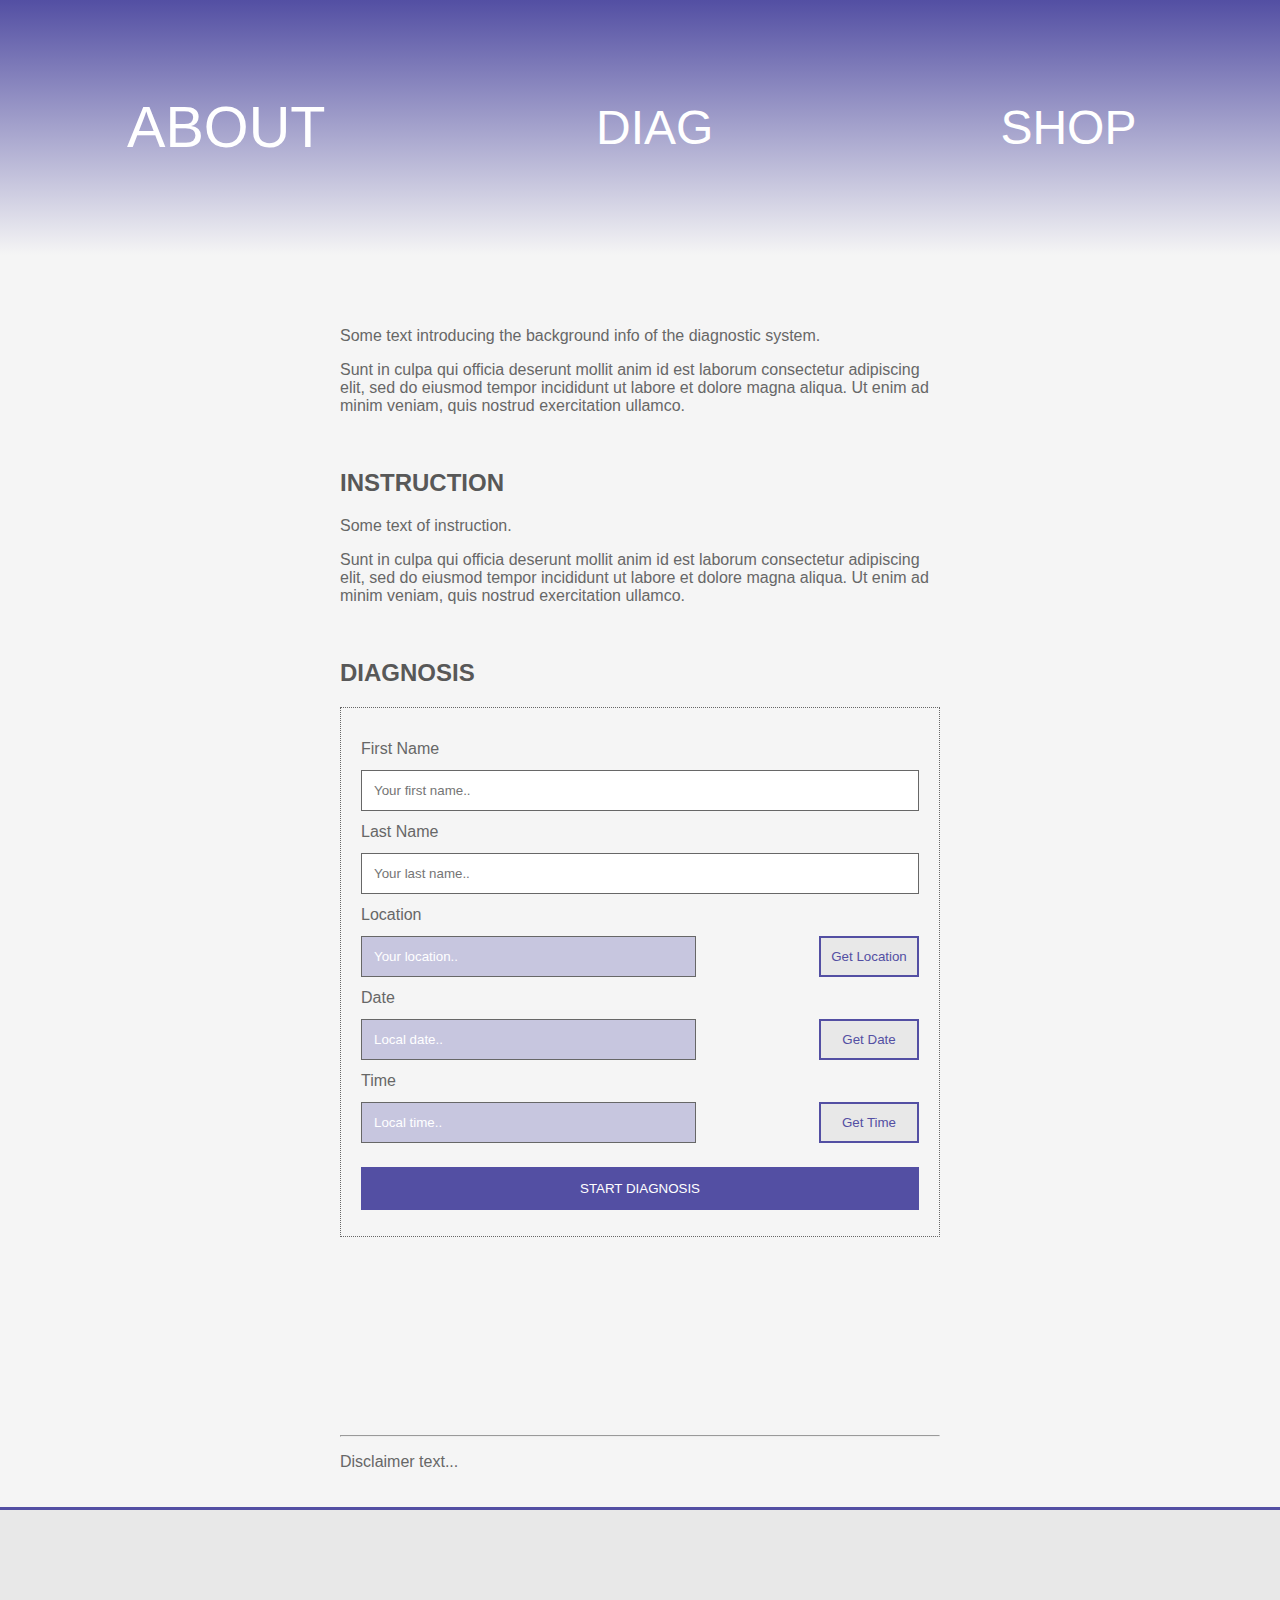
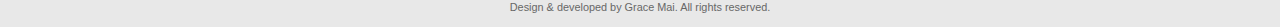
==== index.html @ ea738c50 "change to 'index.html'" ====
<!DOCTYPE html>
<html lang="">

<head>
  <meta charset="utf-8">
  <meta name="viewport" content="width=device-width, initial-scale=1.0">
  <title>Quantum Taoism</title>

  <link rel="stylesheet" type="text/css" href="style.css">

  <script src="../p5.min.js"></script>
  <!-- <script src="../addons/p5.sound.js"></script> -->
  <script src="sketch.js"></script>


</head>




<body>

  <!-- Header -->
  <!-- <div class="header">
    <h2>QTMC Official</h2>
  </div> -->

  <div class="wrap">
    <div class="main">

      <!-- Navigation Bar -->
      <div class="navbar">
        <a href="about.html">ABOUT</a>
        <a href="index.html">DIAG</a>
        <a href="shop.html">SHOP</a>
      </div>

      <div class="dropdown">
        <button class="dropbtn">DIAG</button>
        <div class="dropdown-content">
          <a href="shop.html">SHOP</a>
          <a href="about.html">ABOUT</a>
        </div>
      </div>

      <!-- The flexible grid (content) -->
      <div class="row">

        <div class="left">
        </div>

        <div class="mid">
          <br>
          <br>
          <p id="mid-width">Some text introducing the background info of the diagnostic system.</p>
          <p>Sunt in culpa qui officia deserunt mollit anim id est laborum consectetur adipiscing elit, sed do eiusmod tempor incididunt ut labore et dolore magna aliqua. Ut enim ad minim veniam, quis nostrud exercitation ullamco.</p>
          <br>
          <h2>INSTRUCTION</h2>
          <p>Some text of instruction.</p>
          <p>Sunt in culpa qui officia deserunt mollit anim id est laborum consectetur adipiscing elit, sed do eiusmod tempor incididunt ut labore et dolore magna aliqua. Ut enim ad minim veniam, quis nostrud exercitation ullamco.</p>
          <br>
          <h2>DIAGNOSIS</h2>

          <div class="container">
            <form action="/action_page.php">
            <div class="row-form">
              <div class="col-25">
                <label for="fname">First Name</label>
              </div>
              <div class="col-75">
                <input type="text" id="fname" name="fname" placeholder="Your first name.." autocomplete="off" >
              </div>
            </div>
            <div class="row-form">
              <div class="col-25">
                <label for="lname">Last Name</label>
              </div>
              <div class="col-75">
                <input type="text" id="lname" name="lname" placeholder="Your last name.." autocomplete="off" >
              </div>
            </div>
            <div class="row-form">
              <div class="col-25">
                <label for="location">Location</label>
              </div>
              <div class="col-75">
                <input type="text" id="location" name="location" value="Your location.." autocomplete="off" readonly>
                <button class="btn" onclick="getLocation()">Get Location</button>
              </div>
            </div>
            <div class="row-form">
              <div class="col-25">
                <label for="date">Date</label>
              </div>
              <div class="col-75">
                <input type="text" id="date" name="date" value="Local date.." autocomplete="off" readonly>
                <button class="btn" onclick="getDateAll()">Get Date</button>
              </div>
            </div>
            <div class="row-form">
              <div class="col-25">
                <label for="time">Time</label>
              </div>
              <div class="col-75">
                <input type="text" id="time" name="time" value="Local time.." autocomplete="off" readonly>
                <button class="btn" onclick="getTime()">Get Time</button>
              </div>
            </div>
            <div class="row-form">
              <button class="submit" id="submit" onclick="checkSubmit()">START DIAGNOSIS</button>
            </div>
            </form>
          </div>

          <br>
          <div id="diag-canvas" style="position:absolute;"></div>

          <canvas id="placeholder"></canvas>

          <br><br>


          <hr>
          <p>Disclaimer text...</p>

        </div>

        <div class="right">
        </div>

      </div>
    </div>
  </div>

  <!-- Footer -->
  <div class="footer">
    <p>Design & developed by Grace Mai. All rights reserved.</p>
  </div>

</body>

</html>
---- style.css ----
@charset "UTF-8";

:root {
  --blue: #534fa3;
  --red: #ec2029;
  --bg: #f5f5f5;
  --lgrey: #e8e8e8;
  --mgrey: #676767;
  --dgrey: #585858;
  --lblue: #c7c6df;
}


* {
  box-sizing: border-box;
}

/* Style the body */
html, body {
  font-family: Helvetica, Arial;
  margin: 0;
  color: var(--mgrey);
  background-color: var(--bg) !important;
  height: 100%;
}

h1, h2, h3, h4, h5, h6 {
  color: var(--dgrey);
}



/* Header/logo Title */
.header {
  padding: 10px;
  text-align: left;
  background: var(--blue);
  color: white;
}

/* Style the top navigation bar */

.navbar {
  display: flex;
  background-color: var(--blue);
  background-image: linear-gradient(var(--blue), var(--bg));
}

/* Style the navigation bar links */
.navbar a {
  flex: auto;
  color: white;
  padding: 100px 10px;
  font-size: 300%;
  text-decoration: none;
  text-align: center;
  transition: transform 0.2s;
}

/* Change color on hover */
.navbar a:hover {
  color: white;
  transform: scale(1.2, 1.2);
}

.dropdown {
  position: relative;
  display: inline-block;
  width:100%;
  background-color: var(--blue);
  background-image: linear-gradient(var(--blue), var(--bg));
}

.dropbtn {
  font-family: Helvetica, Arial;
  color: white;
  width: 100%;
  background-color: transparent;
  border: none;
  padding: 100px 10px;
  font-size: 300%;
  text-decoration: none;
  text-align: center;
  transition: transform 0.2s;
  cursor: pointer;
}

.dropbtn::after {
  content: ' \2b';
  transition: all 0.2s;
}

.dropbtn:hover::after {
  content: ' \d7';
  transition: all 0.2s;
}

.dropbtn:hover {
  color: white;
  transform: scale(1.2, 1.2);
}

.dropdown-content {
  display: none;
  position: absolute;
  background-color: var(--bg);
  width: 100%;
  z-index: 1;
}

.dropdown-content a {
  font-size: 300%;
  text-align: center;
  display: block;
  color: var(--blue);
  text-decoration: none;
  padding: 100px 100px;
  outline-style: solid;
  outline-color: var(--blue);
  outline-offset: -1.5px;
  transition: 0.2s;
}

.dropdown-content a:hover {
  background-color: var(--blue);
  color: white;
}

.dropdown-content:hover .dropbtn {
  transform: scale(1.2, 1.3);
}

.dropdown:hover .dropdown-content {
  display: block;
}

/* Column container */
.row {
  display: flex;
  flex-wrap: wrap;
}

/* Create two unequal columns that sits next to each other */
/* Sidebar/left column */
.left {
  flex: 25%;
  background-color: var(--bg);
  padding: 20px;
}

.mid {
  flex: 50%;
  background-color: var(--bg);
  padding: 20px;
}

.right {
  flex: 25%;
  background-color: var(--bg);
  padding: 20px;
}

/* Footer */
.footer {
  width: 100%;
  font-size: 68%;
  margin-top: -120px;
  height: 120px;
  z-index: 9999;
  /* padding: 100px; 60
  /* padding-bottom: 20px; */
  padding-top: 80px;
  text-align: center;
  background: var(--lgrey);
  border-top: var(--blue) 3px solid;
}

.wrap {
  min-height: 100%;
}

.main {
  padding-bottom: 120px;
}



/* Responsive layout - when the screen is less than 700px wide, make the two columns stack on top of each other instead of next to each other */
@media screen and (min-width: 700px) {
  .dropdown, .dropbtn, .dropdown-content{
    display: none;
  }
}

@media screen and (max-width: 700px) {
  .row {
    flex-direction: column;
  }
  .navbar, .navbar a {
    display: none;
  }
}




#location, #time, #date {
  display: inline-block;
  background-color: var(--lblue);
  color: white;
  width: 100%;
  padding: 12px;
  border: 1px solid var(--mgrey);
  resize: vertical;
  width: 60%;
}

.btn {
  display: inline-block;
  background-color: var(--lgrey);
  color: var(--blue);
  padding-top: 11px;
  padding-bottom: 11px;
  width: 100px;
  border-color: var(--blue);
  border-style: solid;
  cursor: pointer;
  float: right;
}

.btn:hover {
  color: white;
  background-color: var(--blue);
  border-color: var(--blue);
  border-style: solid;
  transition: 0.2s;
}

input[type=text], select, textarea {
  background-color: white;
  color: var(--dgrey);
  width: 100%;
  padding: 12px;
  border: 1px solid var(--mgrey);
  resize: vertical;
}

input[type=text]:focus {
  background-color: var(--lblue);
  outline: none;
  transition: 0.2s;
}

select:focus, textarea{
  outline: none;
}

label {
  padding: 12px 12px 12px 0;
  display: inline-block;
}

.submit {
  color: white;
  background-color: var(--blue);
  border-color: var(--blue);
  border-style: solid;
  padding: 12px 20px;
  margin-top: 24px;
  margin-bottom: 6px;
  cursor: pointer;
  float: right;
  transition: 0.2s;
  width: 100%;
  font-family: Helvetica, Arial;
}

.submit:hover {
  box-shadow: 0 0 10px var(--blue);
}

.container {
  border: dotted var(--mgrey) 1.5px;
  background-color: transparent;
  padding: 20px;
}

.col-25 {
  float: left;
  width: 25%;
  margin-top: 6px;
}

.col-75 {
  float: left;
  width: 75%;
  margin-top: 6px;
}

/* Clear floats after the columns */
.row-form:after {
  content: "";
  display: table;
  clear: both;
}

/* Responsive layout - when the screen is less than 600px wide, make the two columns stack on top of each other instead of next to each other */
@media screen and (max-width: 1280px) {
  .col-25, .col-75 {
    width: 100%;
    margin-top: 0;
  }
  input[type=submit] {
    margin-top: 32px;
    width: 100%;
  }
}

.shop-row {
  display: flex;
  flex-wrap: wrap;
}

.shop-col {
  flex: 50%;
  max-width: 50%;
  padding: 14px 10px;
}

.shop-card {
  border: solid var(--blue) 2px;
  background-color: transparent;
  padding: 12px;
  transition: 0.2s;
}

.shop-card:hover {
  box-shadow: 0 0 10px var(--blue);
  transform: scale(1.01);
}

.shop-img {
  width: 100%;
  height: 100%;
  min-height: 300px;
  max-height: 400px;
  background-color: var(--lgrey);
}

.shopbtn {
  color: white;
  background-color: var(--lblue);
  border-color: var(--lblue);
  border-style: solid;
  padding: 12px 20px;
  margin-bottom: 6px;
  cursor: pointer;
  width: 100%;
  font-family: Helvetica, Arial;
}


.item-text {
  font-size: 14px;
  margin-top: -10px;
}


@media screen and (max-width: 1280px) {
  .shop-col {
    flex: 100%;
    max-width: 100%;
  }
}
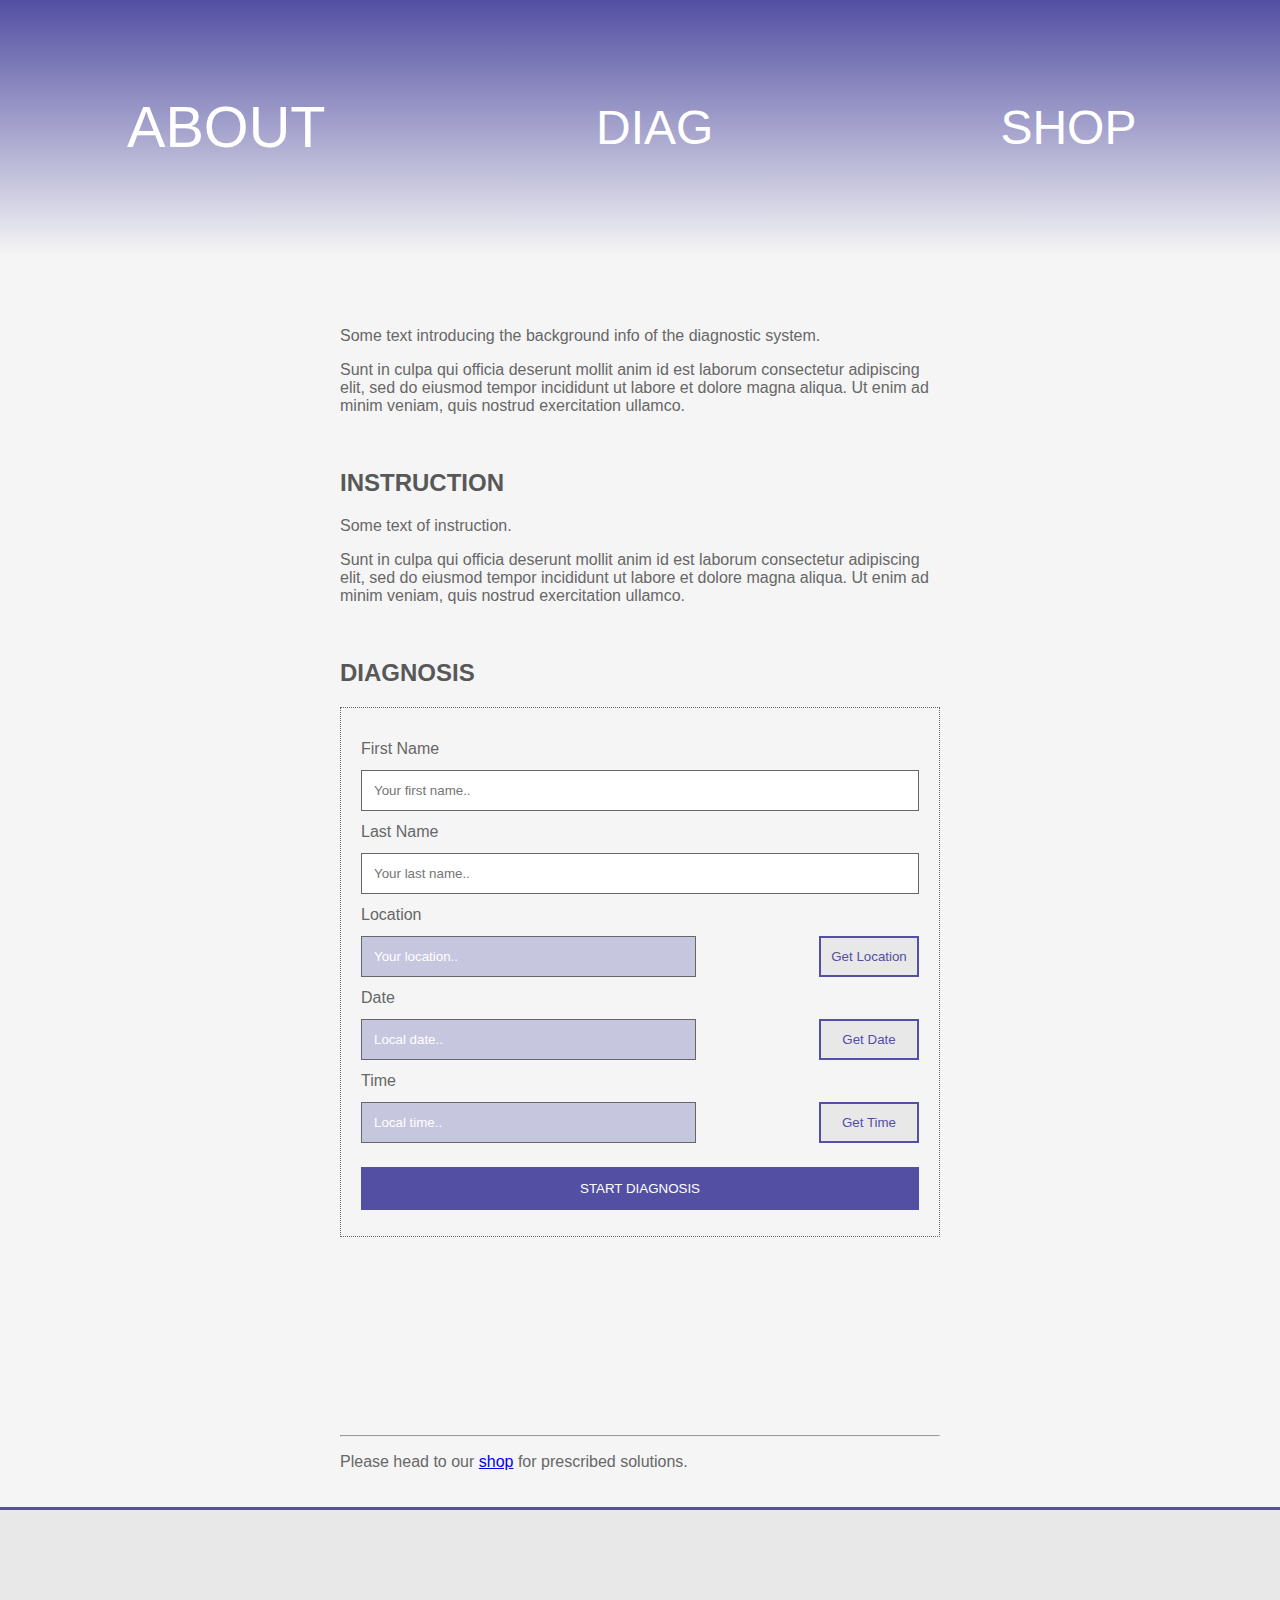
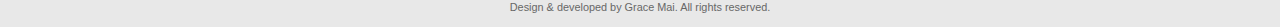
==== commit 1b01cab7: "add shop link under drawing" ====
--- a/index.html
+++ b/index.html
@@ -8,7 +8,7 @@
 
   <link rel="stylesheet" type="text/css" href="style.css">
 
-  <script src="../p5.min.js"></script>
+  <script src="p5.min.js"></script>
   <!-- <script src="../addons/p5.sound.js"></script> -->
   <script src="sketch.js"></script>
 
@@ -62,7 +62,7 @@
           <h2>DIAGNOSIS</h2>
 
           <div class="container">
-            <form action="/action_page.php">
+            <form onsubmit="return false;">
             <div class="row-form">
               <div class="col-25">
                 <label for="fname">First Name</label>
@@ -121,7 +121,7 @@
 
 
           <hr>
-          <p>Disclaimer text...</p>
+          <p>Please head to our <a href="shop.html">shop</a> for prescribed solutions.</p>
 
         </div>
 
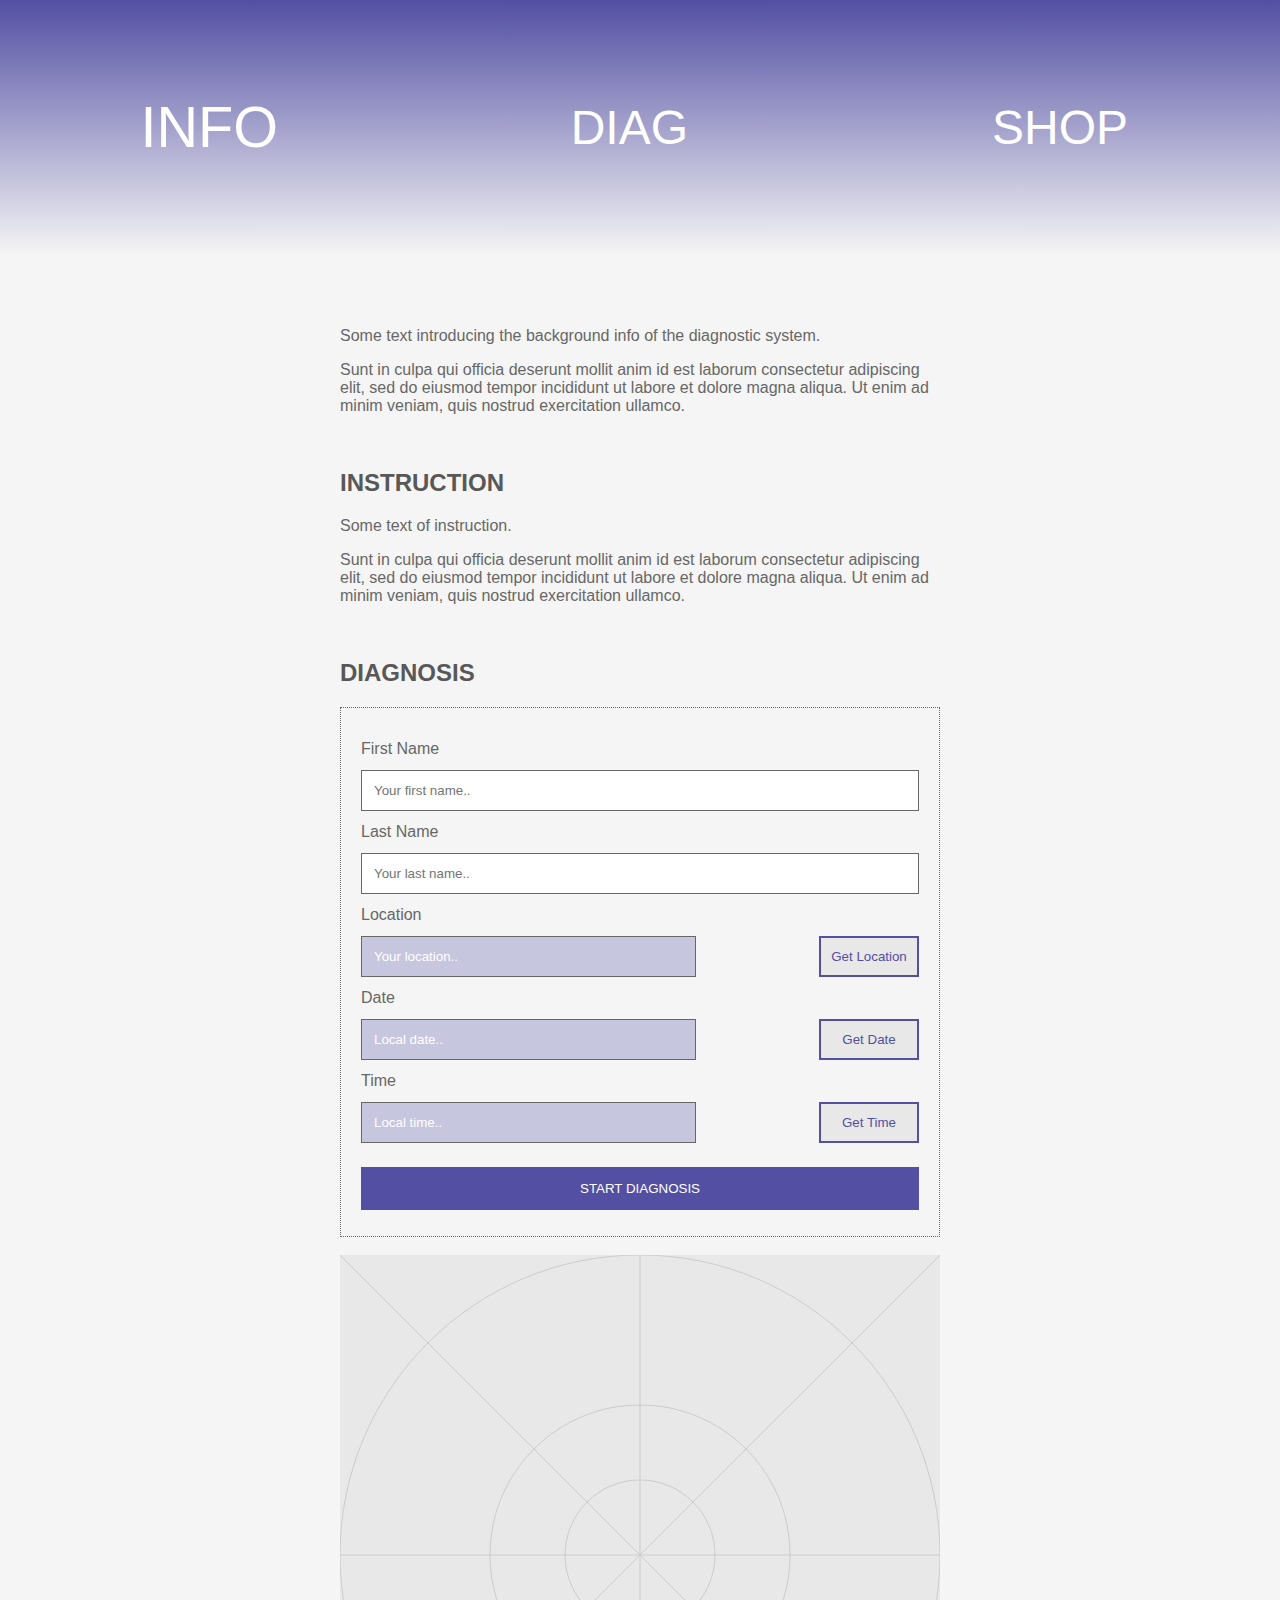
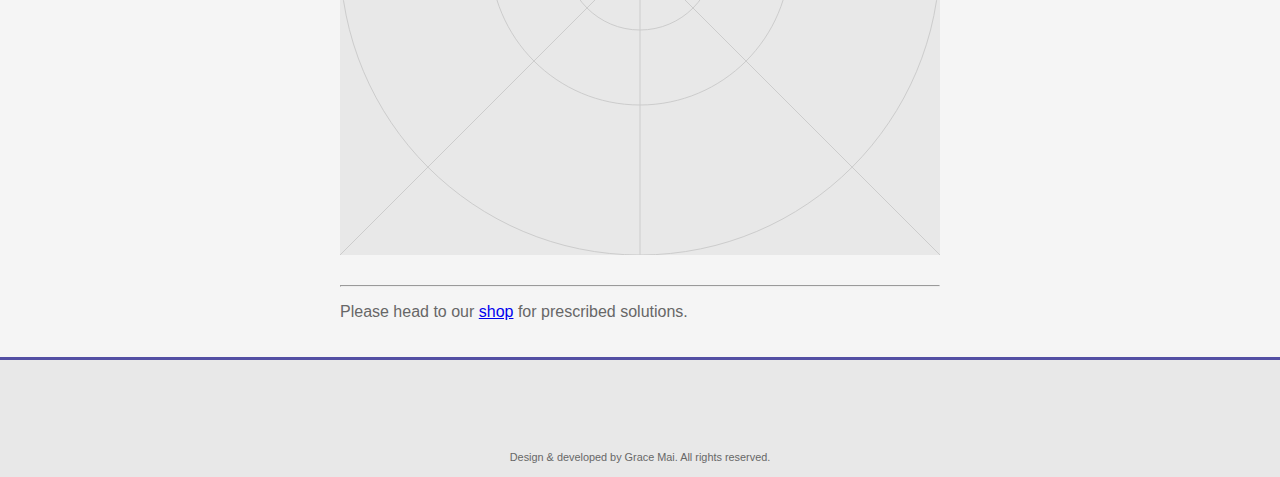
==== commit e869b64e: "major update" ====
--- a/index.html
+++ b/index.html
@@ -8,8 +8,7 @@
 
   <link rel="stylesheet" type="text/css" href="style.css">
 
-  <script src="p5.min.js"></script>
-  <!-- <script src="../addons/p5.sound.js"></script> -->
+  <script src="library/p5.min.js"></script>
   <script src="sketch.js"></script>
 
 
@@ -30,7 +29,7 @@
 
       <!-- Navigation Bar -->
       <div class="navbar">
-        <a href="about.html">ABOUT</a>
+        <a href="info.html">INFO</a>
         <a href="index.html">DIAG</a>
         <a href="shop.html">SHOP</a>
       </div>
@@ -39,7 +38,7 @@
         <button class="dropbtn">DIAG</button>
         <div class="dropdown-content">
           <a href="shop.html">SHOP</a>
-          <a href="about.html">ABOUT</a>
+          <a href="info.html">INFO</a>
         </div>
       </div>
 
--- a/style.css
+++ b/style.css
@@ -21,7 +21,7 @@
   margin: 0;
   color: var(--mgrey);
   background-color: var(--bg) !important;
-  height: 100%;
+  /* height: 100%; */
 }
 
 h1, h2, h3, h4, h5, h6 {
@@ -329,7 +329,7 @@
 
 .shop-card {
   border: solid var(--blue) 2px;
-  background-color: transparent;
+  background-color: var(--bg);
   padding: 12px;
   transition: 0.2s;
 }
@@ -341,10 +341,16 @@
 
 .shop-img {
   width: 100%;
-  height: 100%;
-  min-height: 300px;
-  max-height: 400px;
   background-color: var(--lgrey);
+}
+
+#shop-img1, #shop-img2, #shop-img3, #shop-img4 {
+  cursor: pointer;
+  transition: 0.2s
+}
+
+#shop-img1:hover, #shop-img2:hover, #shop-img3:hover, #shop-img4:hover {
+  opacity: 0.7;
 }
 
 .shopbtn {
@@ -359,6 +365,10 @@
   font-family: Helvetica, Arial;
 }
 
+.shopbtn:hover {
+  cursor: not-allowed;
+}
+
 
 .item-text {
   font-size: 14px;
@@ -372,3 +382,69 @@
     max-width: 100%;
   }
 }
+
+
+
+
+
+.modal {
+    display: none;
+    position: fixed;
+    z-index: 1;
+    padding: 32px;
+    left: 0;
+    top: 0;
+    width: 100%;
+    height: 100%;
+    overflow: auto;
+    background-color: rgb(88,88,88);
+    background-color: rgba(88,88,88,0.75);
+}
+
+.modal-content {
+    margin: auto;
+    display: block;
+    width: 80%;
+    max-width: 700px;
+}
+
+.modal-content {
+    -webkit-animation-name: zoom;
+    -webkit-animation-duration: 0.2s;
+    animation-name: zoom;
+    animation-duration: 0.2s;
+}
+
+@-webkit-keyframes zoom {
+    from {-webkit-transform: scale(0)}
+    to {-webkit-transform: scale(1)}
+}
+
+@keyframes zoom {
+    from {transform: scale(0.1)}
+    to {transform: scale(1)}
+}
+
+.close {
+    position: absolute;
+    top: 15px;
+    right: 35px;
+    color: white;
+    font-size: 40px;
+    font-weight: bold;
+    transition: 0.3s;
+}
+
+.close:hover,
+.close:focus {
+    color: var(--dgrey);
+    text-decoration: none;
+    cursor: pointer;
+}
+
+
+@media only screen and (max-width: 700px){
+    .modal-content {
+        width: 100%;
+    }
+}
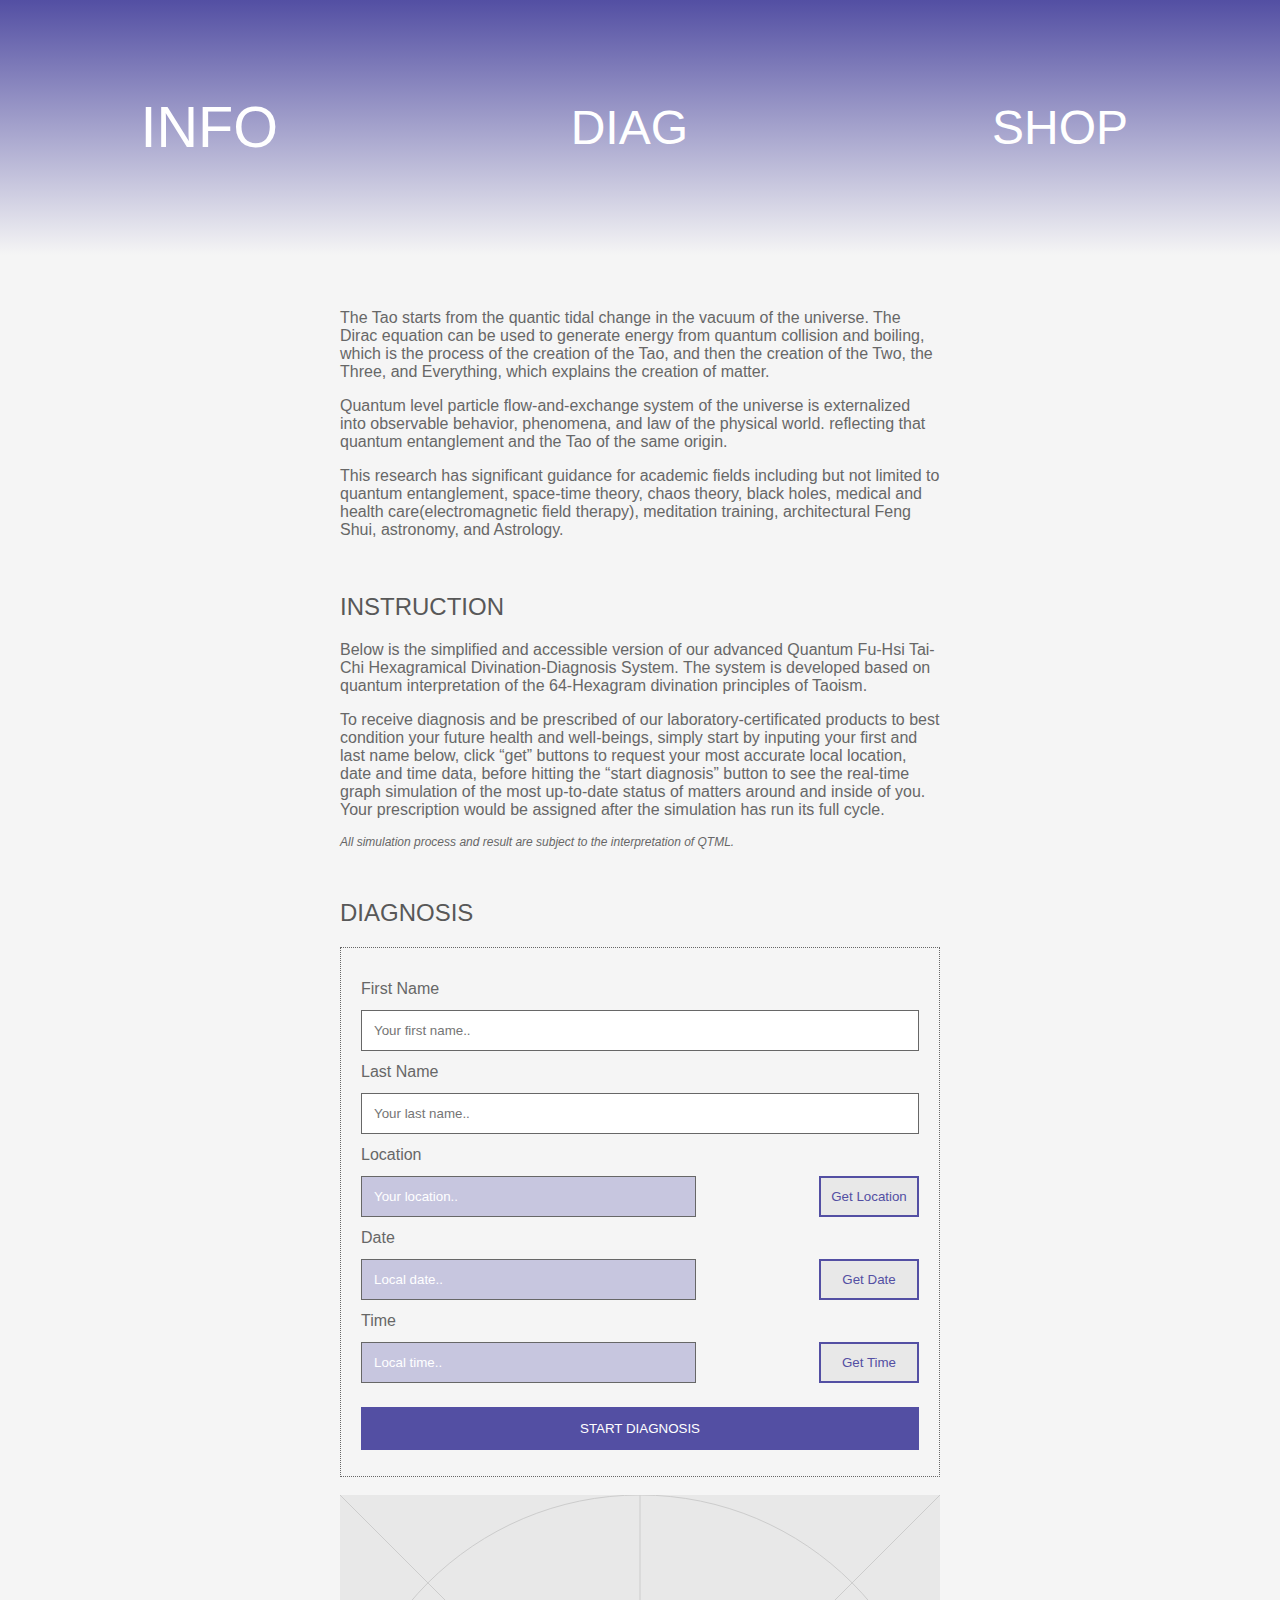
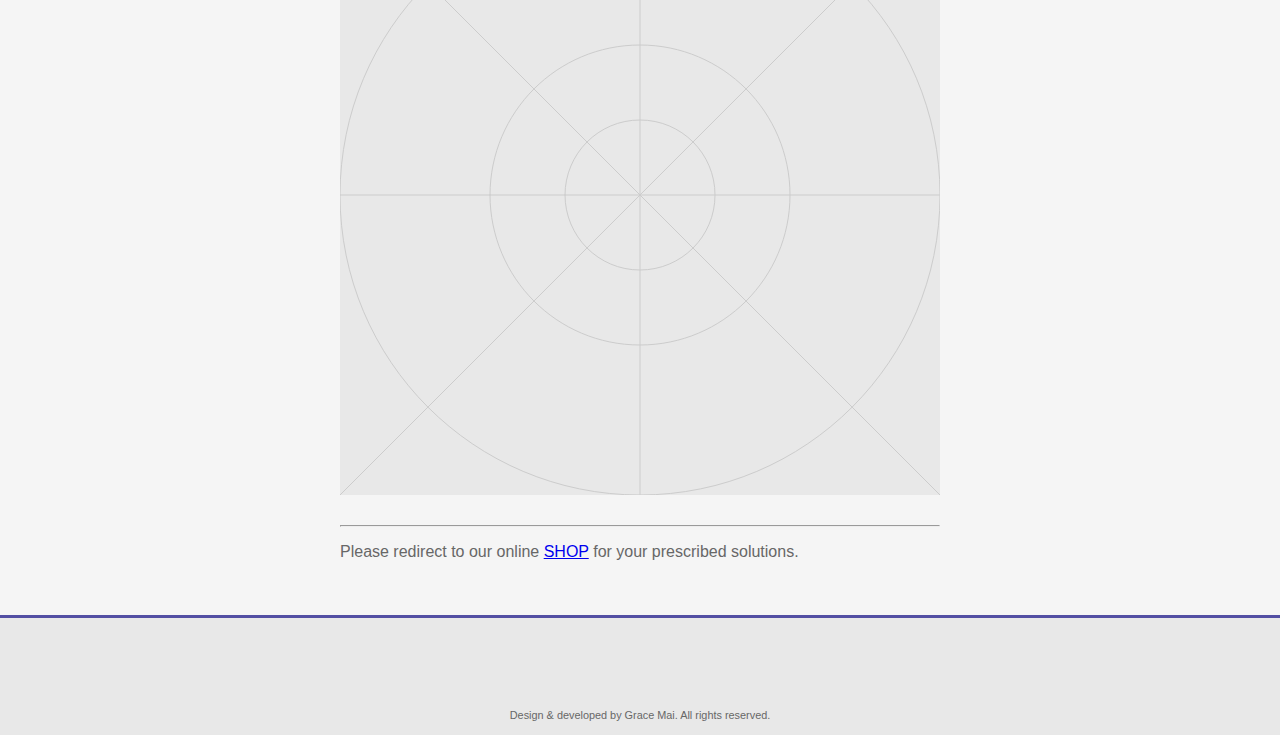
==== commit e857ef1e: "Update index.html" ====
--- a/index.html
+++ b/index.html
@@ -4,7 +4,7 @@
 <head>
   <meta charset="utf-8">
   <meta name="viewport" content="width=device-width, initial-scale=1.0">
-  <title>Quantum Taoism</title>
+  <title>QTML - DIAG</title>
 
   <link rel="stylesheet" type="text/css" href="style.css">
 
@@ -50,13 +50,14 @@
 
         <div class="mid">
           <br>
-          <br>
-          <p id="mid-width">Some text introducing the background info of the diagnostic system.</p>
-          <p>Sunt in culpa qui officia deserunt mollit anim id est laborum consectetur adipiscing elit, sed do eiusmod tempor incididunt ut labore et dolore magna aliqua. Ut enim ad minim veniam, quis nostrud exercitation ullamco.</p>
+          <p id="mid-width">The Tao starts from the quantic tidal change in the vacuum of the universe. The Dirac equation can be used to generate energy from quantum collision and boiling, which is the process of the creation of the Tao, and then the creation of the Two, the Three, and Everything, which explains the creation of matter.</p>
+          <p>Quantum level particle flow-and-exchange system of the universe is externalized into observable behavior, phenomena, and law of the physical world. reflecting that quantum entanglement and the Tao of the same origin.</p>
+          <p>This research has significant guidance for academic fields including but not limited to quantum entanglement, space-time theory, chaos theory, black holes, medical and health care(electromagnetic field therapy), meditation training, architectural Feng Shui, astronomy, and Astrology.</p>
           <br>
           <h2>INSTRUCTION</h2>
-          <p>Some text of instruction.</p>
-          <p>Sunt in culpa qui officia deserunt mollit anim id est laborum consectetur adipiscing elit, sed do eiusmod tempor incididunt ut labore et dolore magna aliqua. Ut enim ad minim veniam, quis nostrud exercitation ullamco.</p>
+          <p>Below is the simplified and accessible version of our advanced Quantum Fu-Hsi Tai-Chi Hexagramical Divination-Diagnosis System. The system is developed based on quantum interpretation of the 64-Hexagram divination principles of Taoism.</p>
+          <p>To receive diagnosis and be prescribed of our laboratory-certificated products to best condition your future health and well-beings, <span style="font-weight: normal;">simply start by inputing your first and last name below, click “get” buttons to request your most accurate local location, date and time data, before hitting the “start diagnosis” button </span>to see the real-time graph simulation of the most up-to-date status of matters around and inside of you. Your prescription would be assigned after the simulation has run its full cycle.</p>
+          <p style="font-style: italic; font-size: 75%">All simulation process and result are subject to the interpretation of QTML.</p>
           <br>
           <h2>DIAGNOSIS</h2>
 
@@ -120,7 +121,8 @@
 
 
           <hr>
-          <p>Please head to our <a href="shop.html">shop</a> for prescribed solutions.</p>
+          <p>Please redirect to our online <a href="shop.html">SHOP</a> for your prescribed solutions.</p>
+          <br>
 
         </div>
 
--- a/style.css
+++ b/style.css
@@ -18,6 +18,7 @@
 /* Style the body */
 html, body {
   font-family: Helvetica, Arial;
+  font-weight: lighter;
   margin: 0;
   color: var(--mgrey);
   background-color: var(--bg) !important;
@@ -26,6 +27,7 @@
 
 h1, h2, h3, h4, h5, h6 {
   color: var(--dgrey);
+  font-weight: normal;
 }
 
 
@@ -52,6 +54,7 @@
   color: white;
   padding: 100px 10px;
   font-size: 300%;
+  font-weight: normal;
   text-decoration: none;
   text-align: center;
   transition: transform 0.2s;
@@ -79,6 +82,7 @@
   border: none;
   padding: 100px 10px;
   font-size: 300%;
+  font-weight: normal;
   text-decoration: none;
   text-align: center;
   transition: transform 0.2s;
@@ -110,6 +114,7 @@
 
 .dropdown-content a {
   font-size: 300%;
+  font-weight: normal;
   text-align: center;
   display: block;
   color: var(--blue);
@@ -167,6 +172,7 @@
   margin-top: -120px;
   height: 120px;
   z-index: 9999;
+  font-weight: normal;
   /* padding: 100px; 60
   /* padding-bottom: 20px; */
   padding-top: 80px;
@@ -391,7 +397,7 @@
     display: none;
     position: fixed;
     z-index: 1;
-    padding: 32px;
+    padding: 18px;
     left: 0;
     top: 0;
     width: 100%;
@@ -404,7 +410,7 @@
 .modal-content {
     margin: auto;
     display: block;
-    width: 80%;
+    width: 90%;
     max-width: 700px;
 }
 
@@ -428,11 +434,11 @@
 .close {
     position: absolute;
     top: 15px;
-    right: 35px;
+    right: 32px;
     color: white;
     font-size: 40px;
     font-weight: bold;
-    transition: 0.3s;
+    transition: 0.2s;
 }
 
 .close:hover,
@@ -447,4 +453,10 @@
     .modal-content {
         width: 100%;
     }
-}
+    .modal {
+      padding-top: 128px;
+    }
+    .close {
+      top: 125px;
+    }
+}
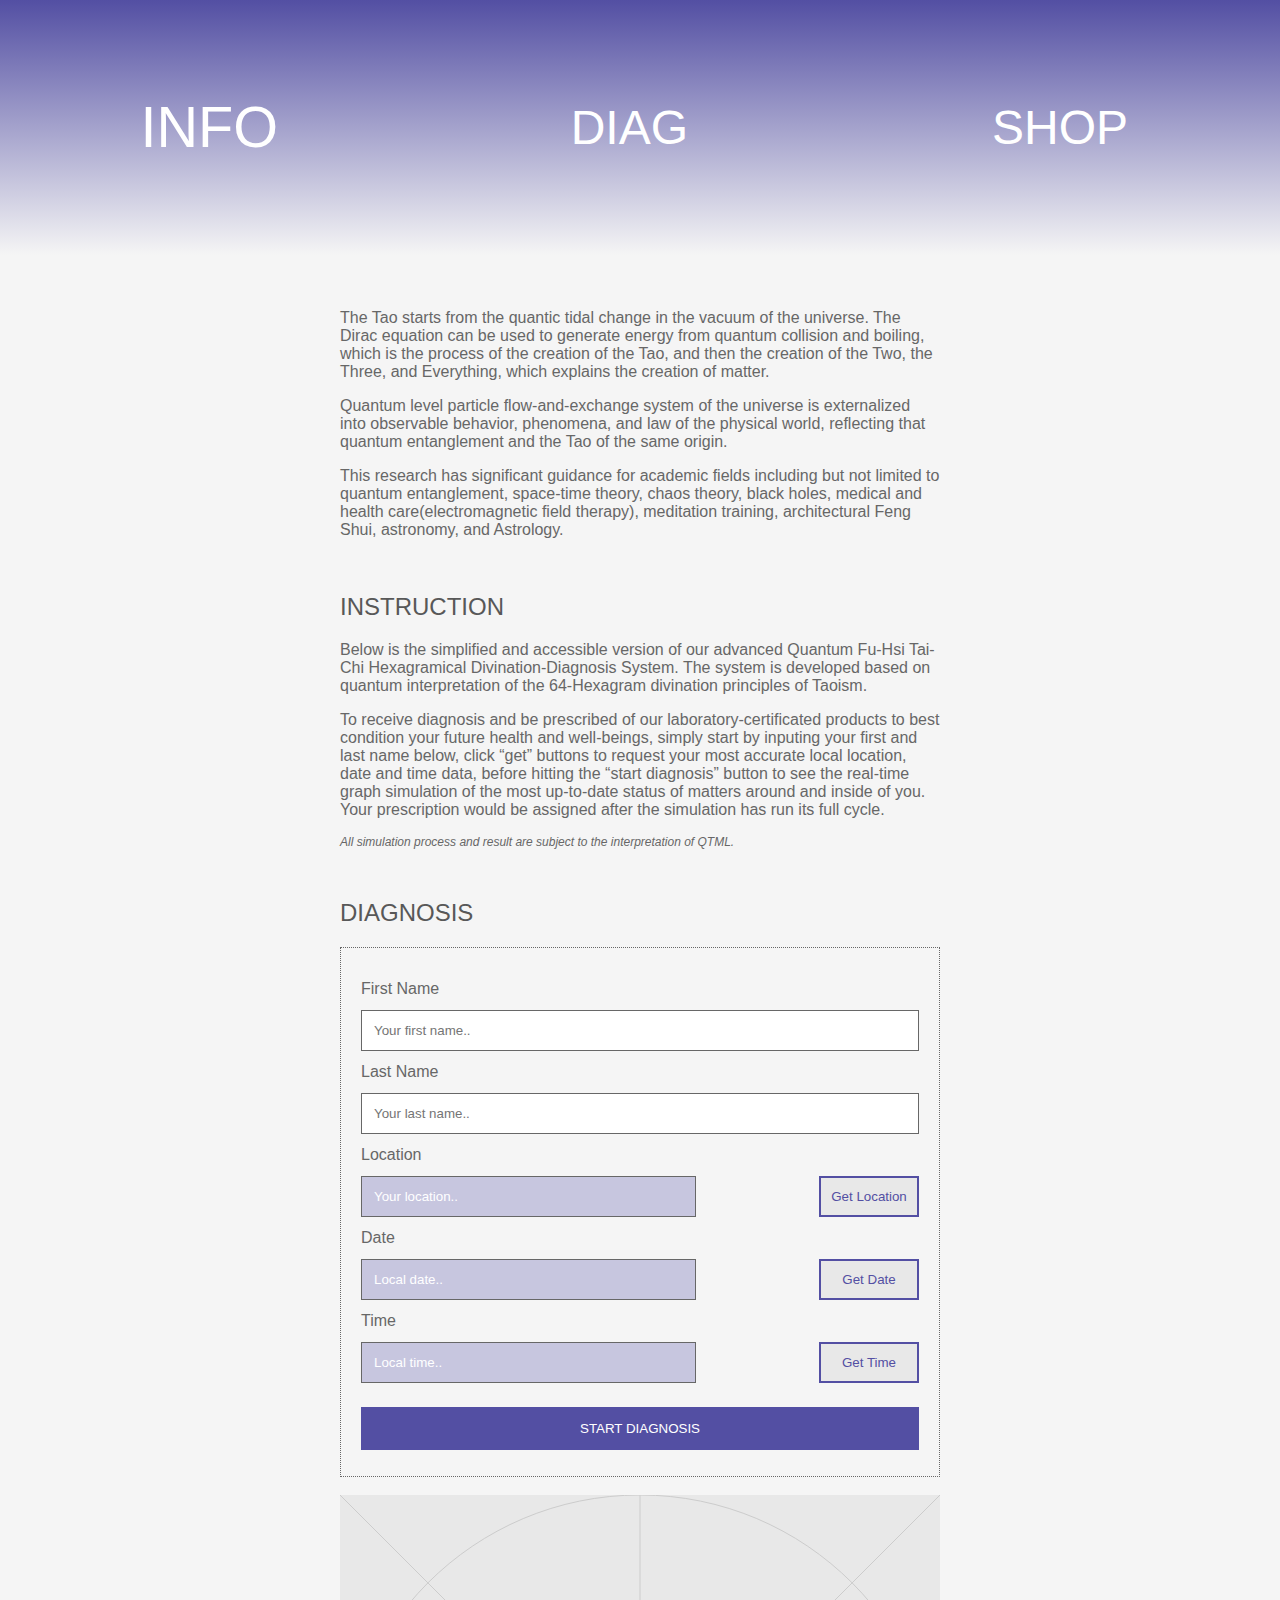
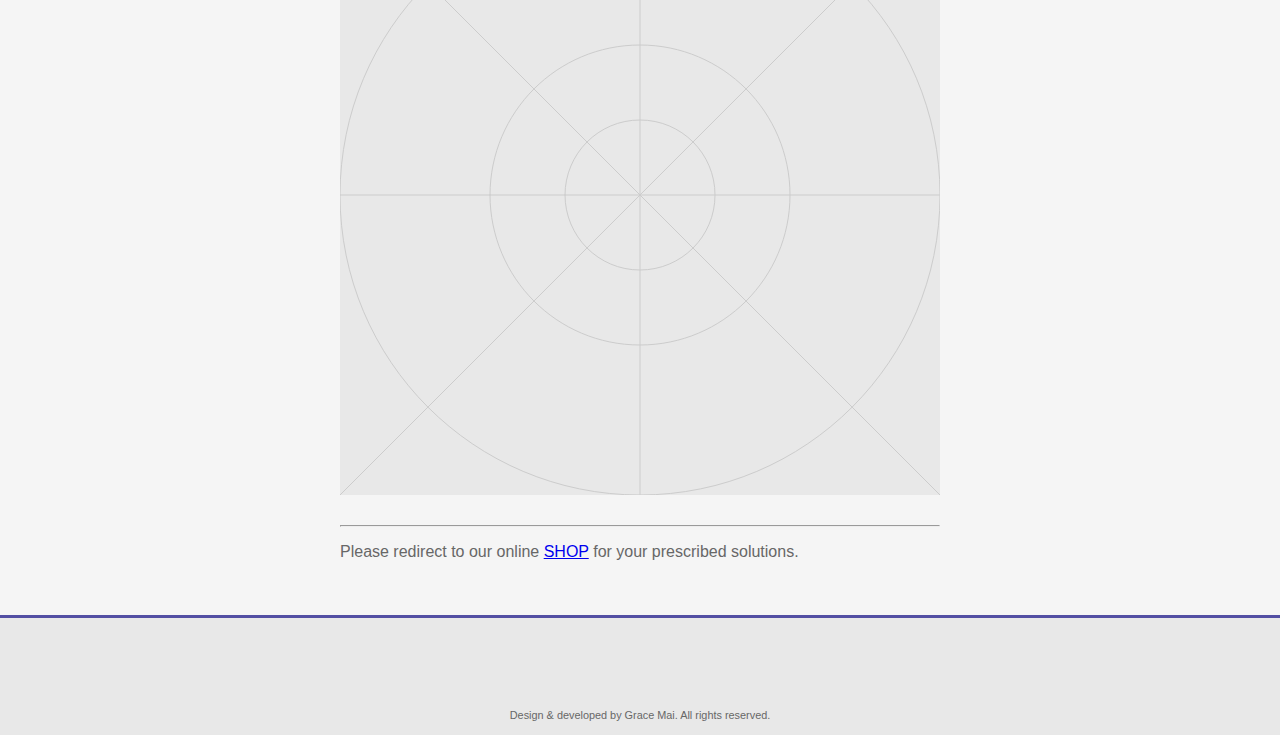
==== commit e73fce7d: "Update index.html" ====
--- a/index.html
+++ b/index.html
@@ -51,7 +51,7 @@
         <div class="mid">
           <br>
           <p id="mid-width">The Tao starts from the quantic tidal change in the vacuum of the universe. The Dirac equation can be used to generate energy from quantum collision and boiling, which is the process of the creation of the Tao, and then the creation of the Two, the Three, and Everything, which explains the creation of matter.</p>
-          <p>Quantum level particle flow-and-exchange system of the universe is externalized into observable behavior, phenomena, and law of the physical world. reflecting that quantum entanglement and the Tao of the same origin.</p>
+          <p>Quantum level particle flow-and-exchange system of the universe is externalized into observable behavior, phenomena, and law of the physical world, reflecting that quantum entanglement and the Tao of the same origin.</p>
           <p>This research has significant guidance for academic fields including but not limited to quantum entanglement, space-time theory, chaos theory, black holes, medical and health care(electromagnetic field therapy), meditation training, architectural Feng Shui, astronomy, and Astrology.</p>
           <br>
           <h2>INSTRUCTION</h2>
